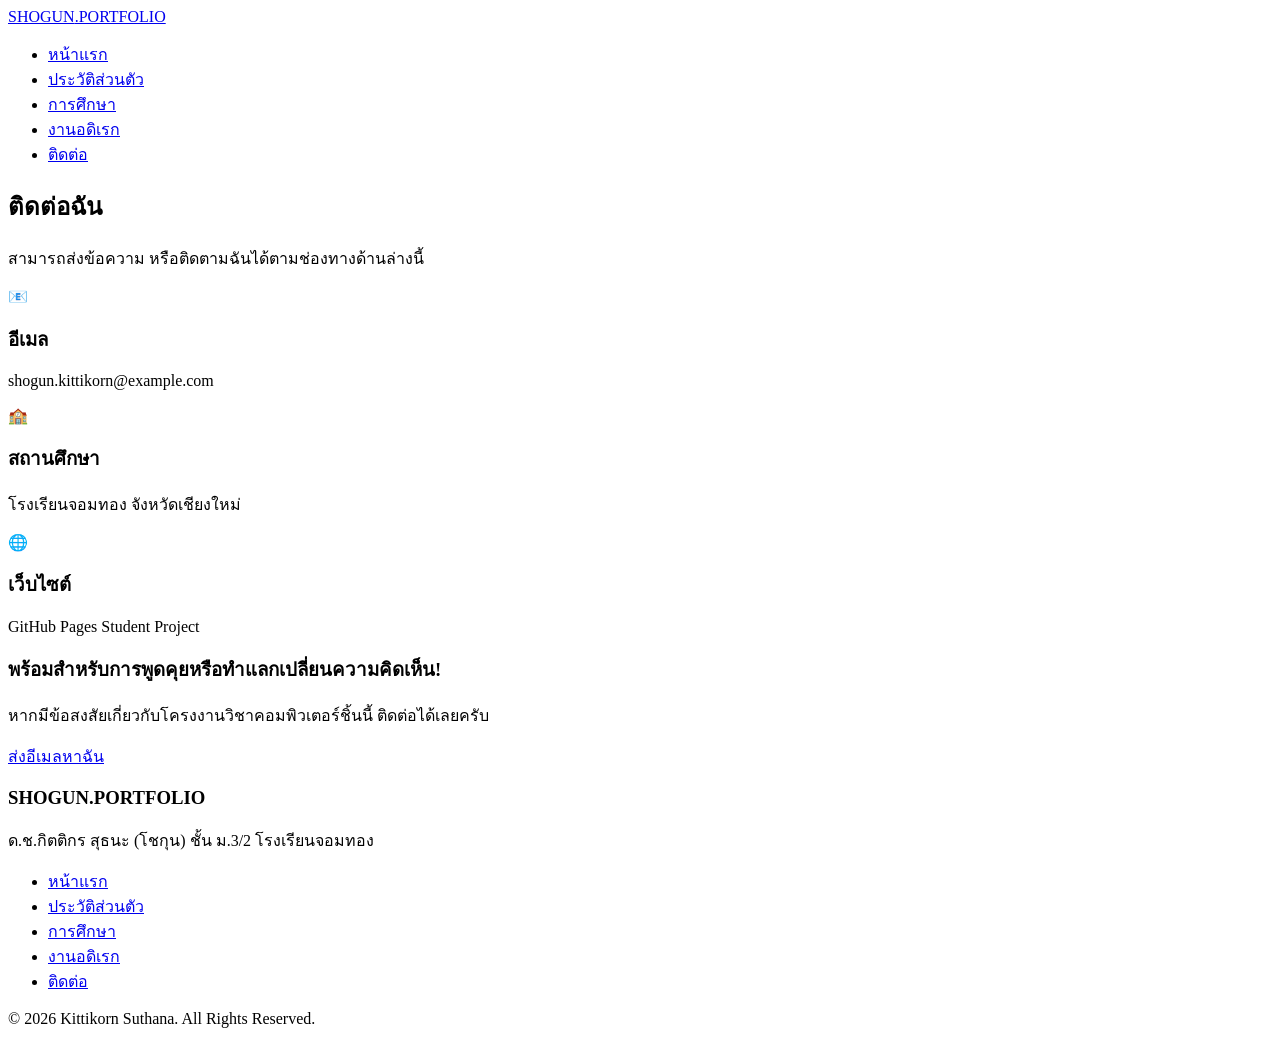
==== contact.html @ a1f849d1 "Create contact.html" ====
<!DOCTYPE html>
<html lang="th">
<head>
    <meta charset="UTF-8">
    <meta name="viewport" content="width=device-width, initial-scale=1.0">
    <title>ติดต่อ - Shogun Portfolio</title>
    <link rel="stylesheet" href="style.css">
</head>
<body>
    <header class="navbar">
        <div class="nav-container">
            <a href="index.html" class="logo">SHOGUN<span>.PORTFOLIO</span></a>
            <nav>
                <ul class="nav-links">
                    <li><a href="index.html">หน้าแรก</a></li>
                    <li><a href="profile.html">ประวัติส่วนตัว</a></li>
                    <li><a href="education.html">การศึกษา</a></li>
                    <li><a href="hobby.html">งานอดิเรก</a></li>
                    <li><a href="contact.html" class="active">ติดต่อ</a></li>
                </ul>
            </nav>
        </div>
    </header>

    <main class="page-content">
        <div class="container">
            <div class="page-header">
                <h2>ติดต่อฉัน</h2>
                <p>สามารถส่งข้อความ หรือติดตามฉันได้ตามช่องทางด้านล่างนี้</p>
            </div>

            <div class="contact-grid">
                <div class="card contact-card">
                    <div class="contact-icon">📧</div>
                    <h3>อีเมล</h3>
                    <p>shogun.kittikorn@example.com</p>
                </div>

                <div class="card contact-card">
                    <div class="contact-icon">🏫</div>
                    <h3>สถานศึกษา</h3>
                    <p>โรงเรียนจอมทอง จังหวัดเชียงใหม่</p>
                </div>

                <div class="card contact-card">
                    <div class="contact-icon">🌐</div>
                    <h3>เว็บไซต์</h3>
                    <p>GitHub Pages Student Project</p>
                </div>
            </div>

            <div class="card cta-box">
                <h3>พร้อมสำหรับการพูดคุยหรือทำแลกเปลี่ยนความคิดเห็น!</h3>
                <p>หากมีข้อสงสัยเกี่ยวกับโครงงานวิชาคอมพิวเตอร์ชิ้นนี้ ติดต่อได้เลยครับ</p>
                <a href="mailto:shogun.kittikorn@example.com" class="btn btn-primary">ส่งอีเมลหาฉัน</a>
            </div>
        </div>
    </main>

    <footer>
        <div class="container footer-container">
            <div class="footer-info">
                <h3>SHOGUN<span>.PORTFOLIO</span></h3>
                <p>ด.ช.กิตติกร สุธนะ (โชกุน) ชั้น ม.3/2 โรงเรียนจอมทอง</p>
            </div>
            <ul class="footer-links">
                <li><a href="index.html">หน้าแรก</a></li>
                <li><a href="profile.html">ประวัติส่วนตัว</a></li>
                <li><a href="education.html">การศึกษา</a></li>
                <li><a href="hobby.html">งานอดิเรก</a></li>
                <li><a href="contact.html">ติดต่อ</a></li>
            </ul>
        </div>
        <div class="footer-bottom">
            <p>&copy; 2026 Kittikorn Suthana. All Rights Reserved.</p>
        </div>
    </footer>
</body>
</html>
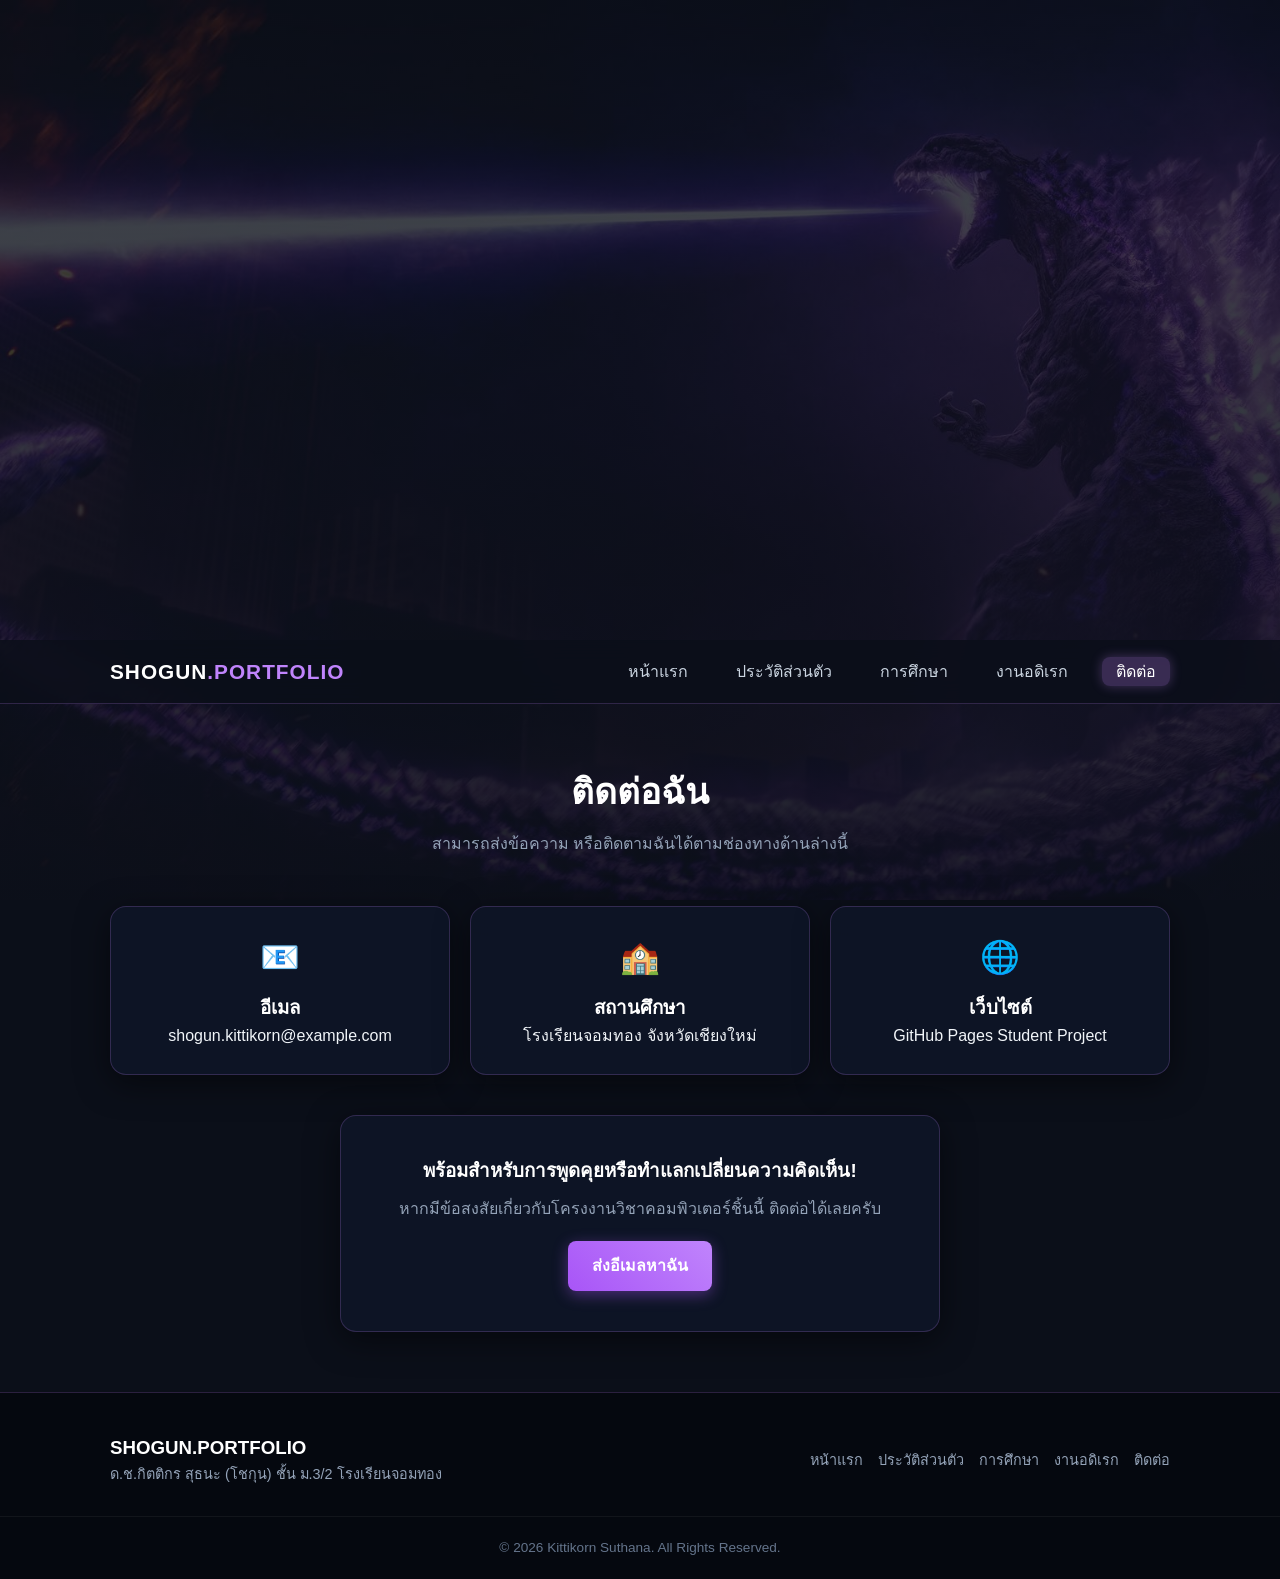
==== commit bfe5762a: "Update contact.html" ====
--- a/contact.html
+++ b/contact.html
@@ -7,6 +7,8 @@
     <link rel="stylesheet" href="style.css">
 </head>
 <body>
+    <canvas id="laserCanvas"></canvas>
+
     <header class="navbar">
         <div class="nav-container">
             <a href="index.html" class="logo">SHOGUN<span>.PORTFOLIO</span></a>
@@ -75,5 +77,7 @@
             <p>&copy; 2026 Kittikorn Suthana. All Rights Reserved.</p>
         </div>
     </footer>
+
+    <script src="laser.js"></script>
 </body>
 </html>
--- a/style.css
+++ b/style.css
@@ -0,0 +1,557 @@
+/* Reset & General Setup */
+* {
+    margin: 0;
+    padding: 0;
+    box-sizing: border-box;
+    font-family: 'Segoe UI', Tahoma, Geneva, Verdana, sans-serif;
+}
+
+body {
+    background-color: #0b0f19;
+    color: #f1f5f9;
+    line-height: 1.6;
+  background-image: 
+    linear-gradient(to bottom, rgba(11, 15, 25, 0.75), rgba(11, 15, 25, 0.92)),
+    url('shin.jpg');
+    url('shin.jpg');
+        linear-gradient(to bottom, rgba(11, 15, 25, 0.75), rgba(11, 15, 25, 0.92)),
+        url('https://placehold.co/1920x1080/1a0b2e/c084fc?text=Godzilla+Atomic+Beam+Purple+Theme');
+    background-size: cover;
+    background-position: center;
+    background-attachment: fixed;
+    min-height: 100vh;
+    display: flex;
+    flex-direction: column;
+}
+
+main {
+    flex: 1;
+}
+
+.container {
+    max-width: 1100px;
+    margin: 0 auto;
+    padding: 0 20px;
+}
+
+/* Typography & Accent Colors */
+h1, h2, h3, h4 {
+    color: #ffffff;
+}
+
+.highlight {
+    background: linear-gradient(45deg, #c084fc, #a855f7, #38bdf8);
+    -webkit-background-clip: text;
+    -webkit-text-fill-color: transparent;
+}
+
+.badge {
+    background: rgba(192, 132, 252, 0.15);
+    color: #c084fc;
+    padding: 6px 14px;
+    border-radius: 20px;
+    font-size: 0.85rem;
+    border: 1px solid rgba(192, 132, 252, 0.4);
+    display: inline-block;
+    margin-bottom: 15px;
+}
+
+/* Navigation Bar (Glassmorphism สไตล์อนาคต) */
+.navbar {
+    position: sticky;
+    top: 0;
+    background: rgba(11, 15, 25, 0.85);
+    backdrop-filter: blur(12px);
+    border-bottom: 1px solid rgba(192, 132, 252, 0.2);
+    z-index: 1000;
+}
+
+.nav-container {
+    max-width: 1100px;
+    margin: 0 auto;
+    display: flex;
+    justify-content: space-between;
+    align-items: center;
+    padding: 15px 20px;
+}
+
+.logo {
+    font-size: 1.3rem;
+    font-weight: 700;
+    color: #fff;
+    text-decoration: none;
+    letter-spacing: 1px;
+}
+
+.logo span {
+    color: #c084fc;
+}
+
+.nav-links {
+    display: flex;
+    list-style: none;
+    gap: 20px;
+}
+
+.nav-links a {
+    color: #cbd5e1;
+    text-decoration: none;
+    font-weight: 500;
+    padding: 6px 14px;
+    border-radius: 8px;
+    transition: all 0.3s ease;
+}
+
+.nav-links a:hover,
+.nav-links a.active {
+    color: #ffffff;
+    background: rgba(192, 132, 252, 0.25);
+    box-shadow: 0 0 12px rgba(192, 132, 252, 0.3);
+}
+
+/* Card Design (เข้ากับธีมม่วง-ฟ้า) */
+.card {
+    background: rgba(15, 23, 42, 0.75);
+    backdrop-filter: blur(16px);
+    border: 1px solid rgba(192, 132, 252, 0.2);
+    border-radius: 16px;
+    padding: 25px;
+    box-shadow: 0 8px 32px 0 rgba(0, 0, 0, 0.5);
+    transition: transform 0.3s ease, border-color 0.3s ease, box-shadow 0.3s ease;
+}
+
+.card:hover {
+    transform: translateY(-5px);
+    border-color: rgba(192, 132, 252, 0.6);
+    box-shadow: 0 12px 40px rgba(192, 132, 252, 0.25);
+}
+
+/* Buttons Design */
+.btn {
+    display: inline-block;
+    padding: 12px 24px;
+    border-radius: 8px;
+    text-decoration: none;
+    font-weight: 600;
+    transition: all 0.3s ease;
+    cursor: pointer;
+}
+
+.btn-primary {
+    background: linear-gradient(45deg, #a855f7, #c084fc);
+    color: #ffffff;
+    box-shadow: 0 4px 15px rgba(168, 85, 247, 0.4);
+}
+
+.btn-primary:hover {
+    box-shadow: 0 6px 20px rgba(192, 132, 252, 0.7);
+    transform: translateY(-2px);
+}
+
+.btn-secondary {
+    background: transparent;
+    color: #fff;
+    border: 1px solid rgba(192, 132, 252, 0.4);
+}
+
+.btn-secondary:hover {
+    background: rgba(192, 132, 252, 0.15);
+    border-color: #c084fc;
+}
+
+/* Hero Section */
+.hero-section {
+    padding: 80px 0;
+}
+
+.hero-container {
+    max-width: 1100px;
+    margin: 0 auto;
+    padding: 0 20px;
+    display: grid;
+    grid-template-columns: 1fr 1fr;
+    gap: 40px;
+    align-items: center;
+}
+
+.hero-text h1 {
+    font-size: 2.8rem;
+    margin-bottom: 15px;
+    line-height: 1.2;
+}
+
+.tagline {
+    font-size: 1.1rem;
+    color: #94a3b8;
+    margin-bottom: 25px;
+}
+
+.hero-buttons {
+    display: flex;
+    gap: 15px;
+}
+
+.hero-image-wrapper {
+    position: relative;
+    display: flex;
+    justify-content: center;
+}
+
+.hero-img {
+    width: 300px;
+    height: 300px;
+    border-radius: 50%;
+    object-fit: cover;
+    border: 3px solid #c084fc;
+    box-shadow: 0 0 25px rgba(192, 132, 252, 0.5);
+    position: relative;
+    z-index: 2;
+    transition: transform 0.3s ease;
+}
+
+.hero-img:hover {
+    transform: scale(1.04);
+}
+
+.image-bg-glow {
+    position: absolute;
+    width: 320px;
+    height: 320px;
+    background: radial-gradient(circle, rgba(192,132,252,0.4) 0%, rgba(0,0,0,0) 70%);
+    z-index: 1;
+}
+
+/* Common Page Content Setup */
+.page-content {
+    padding: 60px 0;
+}
+
+.page-header {
+    text-align: center;
+    margin-bottom: 50px;
+}
+
+.page-header h2 {
+    font-size: 2.2rem;
+    margin-bottom: 10px;
+}
+
+.page-header p {
+    color: #94a3b8;
+}
+
+/* Stat Grid */
+.grid-3 {
+    display: grid;
+    grid-template-columns: repeat(3, 1fr);
+    gap: 20px;
+}
+
+.stat-card {
+    text-align: center;
+}
+
+.stat-card h3 {
+    font-size: 1rem;
+    color: #94a3b8;
+    margin-bottom: 5px;
+}
+
+.stat-card p {
+    font-size: 1.3rem;
+    font-weight: bold;
+    color: #c084fc;
+}
+
+/* Profile Page */
+.profile-grid {
+    display: grid;
+    grid-template-columns: 300px 1fr;
+    gap: 30px;
+}
+
+.profile-card-left {
+    text-align: center;
+}
+
+.profile-avatar {
+    width: 150px;
+    height: 150px;
+    border-radius: 50%;
+    margin-bottom: 15px;
+    border: 2px solid #c084fc;
+}
+
+.nickname-badge {
+    display: inline-block;
+    margin-top: 10px;
+    background: rgba(192, 132, 252, 0.15);
+    color: #c084fc;
+    padding: 4px 12px;
+    border-radius: 12px;
+    font-size: 0.9rem;
+}
+
+.info-list {
+    display: grid;
+    grid-template-columns: 1fr 1fr;
+    gap: 15px;
+    margin: 20px 0;
+}
+
+.divider {
+    border: 0;
+    height: 1px;
+    background: rgba(255, 255, 255, 0.1);
+    margin: 20px 0;
+}
+
+/* Timeline Setup */
+.timeline {
+    position: relative;
+    max-width: 800px;
+    margin: 0 auto 50px;
+}
+
+.timeline::before {
+    content: '';
+    position: absolute;
+    left: 20px;
+    top: 0;
+    bottom: 0;
+    width: 2px;
+    background: rgba(192, 132, 252, 0.4);
+}
+
+.timeline-item {
+    position: relative;
+    padding-left: 60px;
+    margin-bottom: 30px;
+}
+
+.timeline-dot {
+    position: absolute;
+    left: 11px;
+    top: 5px;
+    width: 20px;
+    height: 20px;
+    border-radius: 50%;
+    background: #c084fc;
+    box-shadow: 0 0 12px #c084fc;
+}
+
+.year-badge {
+    font-size: 0.85rem;
+    color: #c084fc;
+    font-weight: bold;
+}
+
+.edu-highlights {
+    margin-top: 15px;
+    display: flex;
+    gap: 10px;
+}
+
+.tag {
+    background: rgba(192, 132, 252, 0.1);
+    border: 1px solid rgba(192, 132, 252, 0.2);
+    padding: 4px 10px;
+    border-radius: 4px;
+    font-size: 0.85rem;
+}
+
+/* Table Section */
+.table-section {
+    max-width: 800px;
+    margin: 0 auto;
+}
+
+.section-title {
+    margin-bottom: 15px;
+}
+
+.table-wrapper {
+    overflow-x: auto;
+}
+
+.custom-table {
+    width: 100%;
+    border-collapse: collapse;
+    background: rgba(15, 23, 42, 0.75);
+    border-radius: 12px;
+    overflow: hidden;
+}
+
+.custom-table th, .custom-table td {
+    padding: 15px 20px;
+    text-align: left;
+    border-bottom: 1px solid rgba(255, 255, 255, 0.05);
+}
+
+.custom-table th {
+    background: rgba(192, 132, 252, 0.15);
+    color: #c084fc;
+}
+
+.status-badge {
+    padding: 4px 10px;
+    border-radius: 12px;
+    font-size: 0.8rem;
+}
+
+.status-badge.completed {
+    background: rgba(34, 197, 94, 0.2);
+    color: #4ade80;
+}
+
+.status-badge.active {
+    background: rgba(192, 132, 252, 0.25);
+    color: #c084fc;
+}
+
+/* Hobby Section */
+.hobby-grid {
+    display: grid;
+    grid-template-columns: repeat(3, 1fr);
+    gap: 25px;
+}
+
+.hobby-card {
+    text-align: center;
+}
+
+.hobby-icon {
+    font-size: 2.5rem;
+    margin-bottom: 10px;
+}
+
+.hobby-card h4 {
+    color: #c084fc;
+    margin-bottom: 10px;
+}
+
+.feature-hobby {
+    border-color: rgba(239, 68, 68, 0.5);
+}
+
+.feature-hobby:hover {
+    border-color: #ef4444;
+}
+
+/* Contact Section */
+.contact-grid {
+    display: grid;
+    grid-template-columns: repeat(3, 1fr);
+    gap: 20px;
+    margin-bottom: 40px;
+}
+
+.contact-card {
+    text-align: center;
+}
+
+.contact-icon {
+    font-size: 2rem;
+    margin-bottom: 10px;
+}
+
+.cta-box {
+    text-align: center;
+    max-width: 600px;
+    margin: 0 auto;
+    padding: 40px;
+}
+
+.cta-box h3 {
+    margin-bottom: 10px;
+}
+
+.cta-box p {
+    color: #94a3b8;
+    margin-bottom: 20px;
+}
+
+/* Footer Design */
+footer {
+    background: rgba(5, 8, 15, 0.95);
+    border-top: 1px solid rgba(192, 132, 252, 0.2);
+    padding: 40px 0 20px;
+    margin-top: auto;
+}
+
+.footer-container {
+    display: flex;
+    justify-content: space-between;
+    align-items: center;
+    margin-bottom: 30px;
+}
+
+.footer-info p {
+    color: #94a3b8;
+    font-size: 0.9rem;
+}
+
+.footer-links {
+    display: flex;
+    list-style: none;
+    gap: 15px;
+}
+
+.footer-links a {
+    color: #94a3b8;
+    text-decoration: none;
+    font-size: 0.9rem;
+    transition: color 0.3s ease;
+}
+
+.footer-links a:hover {
+    color: #c084fc;
+}
+
+.footer-bottom {
+    text-align: center;
+    padding-top: 20px;
+    border-top: 1px solid rgba(255, 255, 255, 0.05);
+    color: #64748b;
+    font-size: 0.85rem;
+}
+
+/* Responsive Support */
+@media (max-width: 768px) {
+    .nav-container {
+        flex-direction: column;
+        gap: 15px;
+    }
+
+    .hero-container {
+        grid-template-columns: 1fr;
+        text-align: center;
+    }
+
+    .hero-buttons {
+        justify-content: center;
+    }
+
+    .hero-img, .image-bg-glow {
+        width: 230px;
+        height: 230px;
+    }
+
+    .grid-3, .hobby-grid, .contact-grid {
+        grid-template-columns: 1fr;
+    }
+
+    .profile-grid {
+        grid-template-columns: 1fr;
+    }
+
+    .info-list {
+        grid-template-columns: 1fr;
+    }
+
+    .footer-container {
+        flex-direction: column;
+        gap: 20px;
+        text-align: center;
+    }
+}
